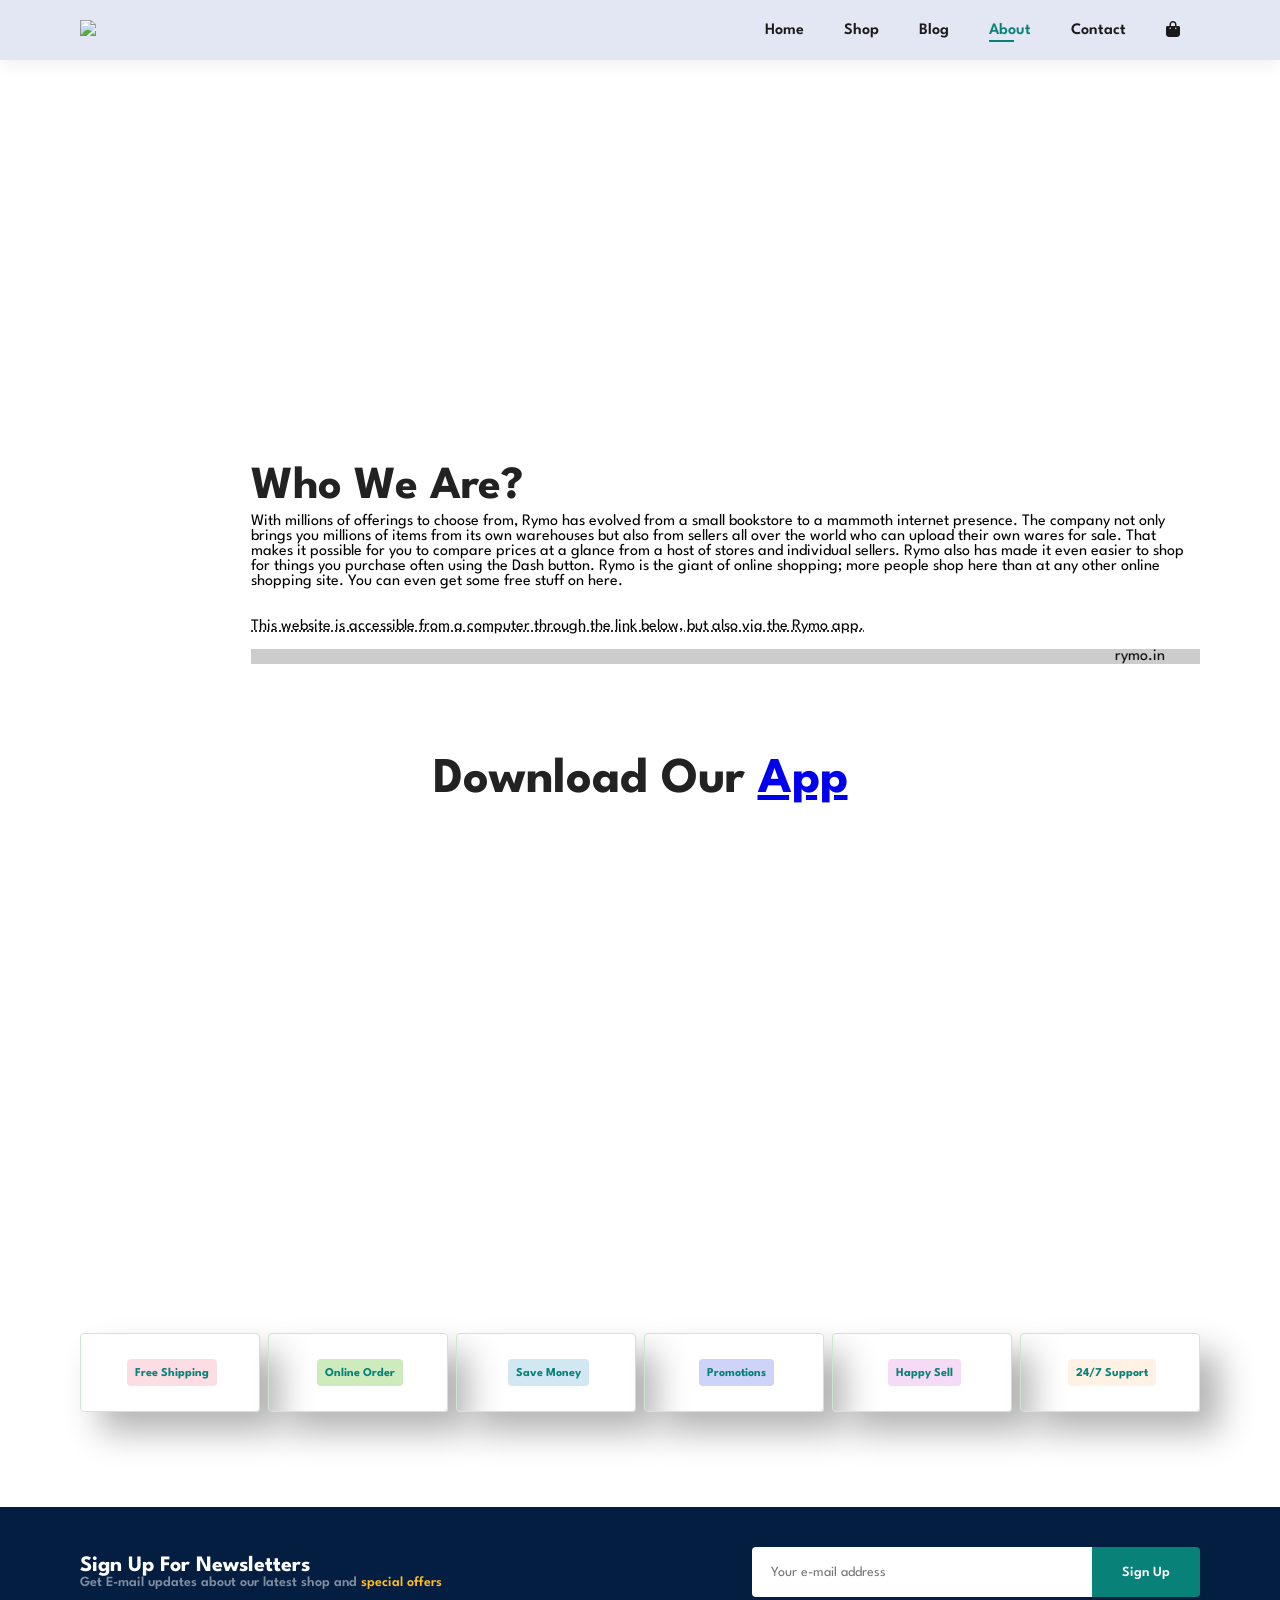
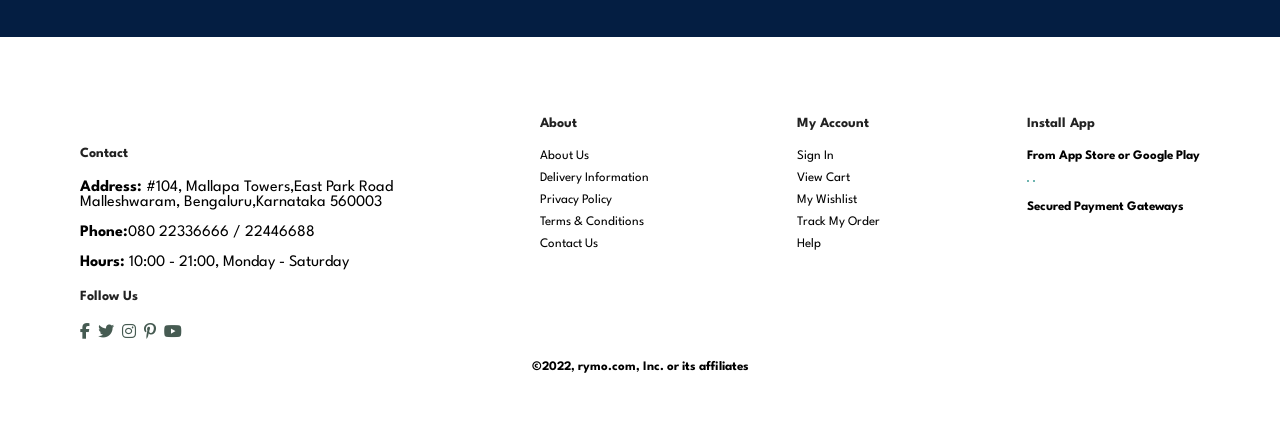
==== about.html @ b59324b8 "Add files via upload" ====
<!DOCTYPE html>
<html lang="en">

<head>
    <meta charset="UTF-8">
    <meta http-equiv="X-UA-Compatible" content="IE-edge">
    <meta name="viewport" content="width=device-width, initial-scale=1.0">
    <title>E-commerce</title>
    <link rel="stylesheet" href="https://cdnjs.cloudflare.com/ajax/libs/font-awesome/6.2.0/css/all.min.css">

    <link rel="stylesheet" href="style.css">
</head>

<body>
    <section id="header">
        <a href="#"><img src="images/logo1.png"></a>
        <div>
            <ul id="navbar">
                <li> <a href="index.html"> Home </a></li>
                <li> <a href="shop.html"> Shop </a></li>
                <li> <a href="blog.html"> Blog </a></li>
                <li> <a class="active" href="about.html"> About </a></li>
                <li> <a href="contact.html"> Contact </a></li>
                <li id="lg-bag"> <a href="cart.html"><i class="fa-solid fa-bag-shopping"></i></a></li>
                <a href="#" id="close"><i class="far fa-times"></i></a>
            </ul>
        </div>
        <div id="mobile">
            <a href="cart.html"><i class="fa-solid fa-bag-shopping"></i></a>
            <i id="bar" class="fas fa-outdent"></i>
        </div>
    </section>

    <section id="page-header" class="about-header">
        <h2>#KnowUs</h2>
    </section>

    <section id="about-head" class="section-p1">
        <img src="images/about/a6.jpg" alt="">
        <div>
            <h2> Who We Are?</h2>
            <span>With millions of offerings to choose from, Rymo has evolved from a small bookstore to a mammoth internet presence. The company not only brings you millions of items from its own warehouses but also from sellers all over the world who can upload their own wares for sale.

                That makes it possible for you to compare prices at a glance from a host of stores and individual sellers. Rymo also has made it even easier to shop for things you purchase often using the Dash button.
                
                Rymo is the giant of online shopping; more people shop here than at any other online shopping site. You can even get some free stuff on here.
                
                </span><br><br><br>
            <abbr title="">
                This website is accessible from a computer through the link below, but also via the Rymo app.
            </abbr>
            <br><br>
            <marquee bgcolor="#ccc" loop="-1" scrollamount="5" width="100%">
            rymo.in
            </marquee>

        </div>



    </section>

    <section id="about-app" class="section-p1">
        <h1>Download Our <a href="#">App</a></h1>
        <div class="video">
            <video autoplay muted loop src="images/about/1.mp4">
            </video>
        </div>
    </section>

    <section id="feature" class="section-p1">
        <div class="fe-box">
            <img src="images/features/f1.png" alt="">
            <h6> Free Shipping</h6>
        </div>

        <div class="fe-box">
            <img src="images/features/f2.png" alt="">
            <h6> Online Order</h6>
        </div>

        <div class="fe-box">
            <img src="images/features/f3.png" alt="">
            <h6> Save Money</h6>
        </div>

        <div class="fe-box">
            <img src="images/features/f4.png" alt="">
            <h6> Promotions</h6>
        </div>

        <div class="fe-box">
            <img src="images/features/f5.png" alt="">
            <h6> Happy Sell</h6>
        </div>
        <div class="fe-box">
            <img src="images/features/f6.png" alt="">
            <h6> 24/7 Support </h6>
        </div>
    </section>
   
    <section id="newsletter" class="section-p1 section-m1">
        <div class="newstext">
            <h4>Sign Up For Newsletters</h4>
            <p> Get E-mail updates about our latest shop and <span>special offers</span></p>
        </div>
        <div class="form">
            <input type="text" placeholder="Your e-mail address">
            <button class="normal">Sign Up</button>
        </div>
    </section>

    <footer class="section-p1">
        <div class="col">
            <img class="logo" src="images/logo1.png" alt="">
            <h4> Contact </h4>
            <span><strong>Address:</strong> #104, Mallapa Towers,East Park Road </br> Malleshwaram, Bengaluru,Karnataka
                560003 </span><br>
            <span><strong>Phone:</strong>080 22336666 / 22446688</span><br>
                <span><strong>Hours:</strong> 10:00 - 21:00, Monday - Saturday</span>
                    <div class="follow">
                        <h4>Follow Us</h4>
                        <div class="icon">
                            <i class="fab fa-facebook-f"></i>
                            <i class="fab fa-twitter"></i>
                            <i class="fab fa-instagram"></i>
                            <i class="fab fa-pinterest-p"></i>
                            <i class="fab fa-youtube"></i>
                        </div>
                    </div>
        </div>

        <div class="col">
            <h4> About</h4>
            <a href="#">About Us</a>
            <a href="#"> Delivery Information</a>
            <a href="#"> Privacy Policy</a>
            <a href="#"> Terms & Conditions</a>
            <a href="#"> Contact Us</a>
        </div>

        <div class="col">
            <h4> My Account</h4>
            <a href="#">Sign In</a>
            <a href="#"> View Cart</a>
            <a href="#"> My Wishlist</a>
            <a href="#"> Track My Order</a>
            <a href="#"> Help</a>
        </div>

        <div class="col install">
            <h4>Install App</h4>
            <p> From App Store or Google Play</p>
            <div class="row">
                <img src="images/pay/app.jpg" alt="">
                <img src="images/pay/play.jpg" alt="">
            </div>
            <p> Secured Payment Gateways</p>
            <img src="images/pay/pay.png" alt="">
        </div>

        <div class="copyright">
            <p>©2022, rymo.com, Inc. or its affiliates</p>
        </div>
    </footer>

    <script src="script.js"></script>

</body>

</html>
---- style.css ----
@import url('https://fonts.googleapis.com/css2?family=Spartan:wght@100;200;300;400;500;600;700;800;900&display=swap');

* {
    margin: 0;
    padding: 0;
    box-sizing: border-box;
    font-family: 'Spartan', sans-serif;
}

h1 {
    font-size: 50px;
    line-height: 64px;
    color: #222;
}

h2 {
    font-size: 46px;
    line-height: 54px;
    color: #222;
}

h4 {
    font-size: 20px;
    color: #222;
}

h6 {
    font-weight: 700;
    font-size: 12px;
}

p {
    font-weight: 700;
    font-size: 12px;
}

.section-p1 {
    padding: 40px 80px;
}

.section-m1 {
    margin: 40px 0;
}

button.normal {
    font-size: 14px;
    font-weight: 600;
    padding: 15px 30px;
    color: black;
    background-color: #fff;
    border-radius: 4px;
    border: none;
    outline: none;
    transition: 0.2s;
}

button.white {
    font-size: 13px;
    font-weight: 600;
    padding: 11px 18px;
    color: white;
    background-color: transparent;
    cursor: pointer;
    border: 1px solid white;
    outline: none;
    transition: 0.2s;
}

body {
    width: 100%;
}

/* Header Start */
#header {
    display: flex;
    align-items: center;
    justify-content: space-between;
    padding: 20px 80px;
    background-color: #E3E6f3;
    box-shadow: 0 5px 15px rgba(0, 0, 0, 0.06);
    z-index: 999;
    position: sticky;
    top: 0;
    left: 0;

}

#navbar {
    display: flex;
    align-items: center;
    justify-content: center;
}

#navbar li {
    list-style: none;
    padding: 0 20px;
    position: relative;
}

#navbar li a {
    text-decoration: none;
    font-size: 16px;
    font-weight: 600;
    color: #1a1a1a;
    transition: 0.3s ease;
}

#navbar li a:hover,
#navbar li a.active {
    color: #088178;
}

#navbar li a.active::after,
#navbar li a:hover::after {
    content: "";
    width: 30%;
    height: 2px;
    background: #088178;
    position: absolute;
    bottom: -4px;
    left: 20px;
}

#mobile {
    display: none;
    align-items: center;
}

#close {
    display: none;
}


/* Home page */
#hero {
    background-image: url("images/hero.jpg");
    height: 100vh;
    width: 100%;
    background-size: cover;
    background-position: top 50% center;
    padding: 13px 30px;
    display: flex;
    flex-direction: column;
    align-items: flex-start;
    justify-content: center;
    align-items: flex-start;
}

#hero span{
    color: coral;
}

#hero .container{
    margin-bottom:10%;
    margin-left: 10%;
    align-items: center;
}

#hero h4 {
    padding-bottom: 15px;
    font-weight: 400;
}

#hero p{
    font-size: 20px;
}

#hero button {
    background-color: #1d1d1d;
    color: aliceblue;
    border: none;
    padding: 13px 30px;
    background-repeat: no-repeat;
    cursor: pointer;
    font-weight: 700;
    font-size: 15px;
    transition: 0.3s ease;
}

#hero button:hover{
    background-color: #088178;
}

#feature {
    display: flex;
    align-items: center;
    justify-content: space-between;
    flex-wrap: wrap;
}

#feature .fe-box {
    width: 180px;
    text-align: center;
    padding: 25px 15px;
    box-shadow: 20px 20px 34px rgba(0, 0, 0, 0.3);
    border: 1px solid #cce7d0;
    border-radius: 4px;
    margin: 15px 0;
}

#feature .fe-box:hover {
    box-shadow: 10px 10px 54px rgba(70, 62, 221, 0.1);
}

#feature .fe-box img {
    width: 100%;
    margin-bottom: 10px;
}

#feature .fe-box h6 {
    display: inline-block;
    padding: 9px 8px 6px 8px;
    line-height: 1;
    border-radius: 4px;
    color: #088178;
    background-color: #fddde4;
}

#feature .fe-box:nth-child(2) h6 {
    background-color: #cdebbc;
}

#feature .fe-box:nth-child(3) h6 {
    background-color: #d1e8f2;
}

#feature .fe-box:nth-child(4) h6 {
    background-color: #cdd4f8;
}

#feature .fe-box:nth-child(5) h6 {
    background-color: #f6dbf6;
}

#feature .fe-box:nth-child(6) h6 {
    background-color: #fff2e5;
}

#product1 {
    text-align: center;
}

#product1 .pro-container {
    display: flex;
    justify-content: space-between;
    padding: 20px;
    flex-wrap: wrap;
}

#product1 .pro {
    width: 23%;
    min-width: 250px;
    padding: 10px 12px;
    border: 1px solid #cce7d0;
    border-radius: 25px;
    cursor: pointer;
    box-shadow: 20px 20px 30px rgba(0, 0, 0, 0.02);
    margin: 15px 0;
    transition: 0.2s ease;
    position: relative;
}

#product1 .pro:hover {
    box-shadow: 20px 20px 30px rgba(0, 0, 0, 0.06);
}

#product1 .pro img {
    width: 100%;
    border-radius: 20px;
}

#product1 .pro .des {
    text-align: start;
    padding: 10px 0;
}

#product1 .pro .des span {
    color: #606063;
    font-size: 12px;
}

#product1 .pro .des h5 {
    padding-top: 7px;
    color: #1a1a1a;
    font-size: 14px;
}

#product1 .pro .des i {
    font-size: 12px;
    color: rgba(243, 181, 25);
}

#product1 .pro .des h4 {
    padding-top: 7px;
    font-size: 15px;
    font-weight: 700;
    color: #088178;
}

#product1 .pro .cart {
    width: 40px;
    height: 40px;
    line-height: 40px;
    border-radius: 50px;
    background-color: #e8f6ea;
    font-weight: 500;
    color: #088178;
    border: 1px solid #cce7d0;
    position: absolute;
    bottom: 20px;
    right: 10px;
}

#banner {
    display: flex;
    flex-direction: column;
    justify-content: center;
    align-items: center;
    text-align: center;
    background-image: url("images/banner/b2.jpg");
    width: 100%;
    height: 40vh;
    background-size: cover;
    background-position: center;
}

#banner h4 {
    color: white;
    font-size: 16px;
}

#banner h2 {
    color: white;
    font-size: 30px;
    padding: 10px 0;
}

#banner h2 span {
    color: #ef3636;
}

#banner button:hover {
    background: #088178;
    color: #fff;
}

#sm-banner {
    display: flex;
    justify-content: space-between;
    flex-wrap: wrap;
}

#sm-banner .banner-box {
    display: flex;
    flex-direction: column;
    justify-content: center;
    align-items: flex-start;
    background-image: url("images/banner/b17.jpg");
    min-width: 580px;
    height: 50vh;
    background-size: cover;
    background-position: center;
    padding: 30px;
}

#sm-banner .banner-box2 {
    background-image: url("images/banner/b10.jpg");

}

#sm-banner h4 {
    color: white;
    font-size: 20px;
    font-weight: 300;
}

#sm-banner h2 {
    color: white;
    font-size: 28px;
    font-weight: 800;
}

#sm-banner span {
    color: white;
    font-size: 14px;
    font-weight: 500;
    padding-bottom: 15px;
}

#sm-banner .banner-box:hover button {
    background: #088178;
    border: 1px solid #088178;
}

#banner3 {
    display: flex;
    justify-content: space-between;
    flex-wrap: wrap;
    padding: 0 80px;
}

#banner3 .banner-box {
    display: flex;
    flex-direction: column;
    justify-content: center;
    align-items: flex-start;
    background-image: url("images/banner/b16.jpg");
    min-width: 30%;
    height: 30vh;
    background-size: cover;
    background-position: center;
    padding: 20px;
    margin-bottom: 20px;
}

#banner3 .banner-box2 {
    background-image: url("images/banner/b4.jpg");
}

#banner3 .banner-box3 {
    background-image: url("images/banner/b18.jpg");
}

#banner3 h2 {
    color: white;
    font-weight: 900;
    font-size: 22px;
}

#banner3 h3 {
    color: white;
    font-weight: 800;
    font-size: 15px;
}

#newsletter {
    display: flex;
    justify-content: space-between;
    flex-wrap: wrap;
    align-items: center;
    background-image: url("images/banner/b14.png");
    background-repeat: no-repeat;
    background-position: 20% 30%;
    background-color: #041e42;
}

#newsletter h4 {
    font-size: 22px;
    font-weight: 700;
    color: white;
}

#newsletter p {
    font-size: 14px;
    font-weight: 600;
    color: #818ea0;
}

#newsletter p span {
    color: #ffbd27;
}

#newsletter .form {
    display: flex;
    width: 40%;
}

#newsletter input {
    height: 3.125rem;
    padding: 0 1.25em;
    font-size: 14px;
    width: 100%;
    border: 1px solid transparent;
    border-radius: 4px;
    outline: none;
    border-top-right-radius: 0;
    border-bottom-right-radius: 0;
}

#newsletter button {
    background-color: #088178;
    color: white;
    white-space: nowrap;
    border-top-left-radius: 0;
    border-bottom-left-radius: 0;
}

footer {
    display: flex;
    flex-wrap: wrap;
    justify-content: space-between;
}

footer .col {
    display: flex;
    flex-direction: column;
    align-items: flex-start;
    margin-bottom: 20px;
}

footer .logo {
    margin-bottom: 30px;
}

footer h4 {
    font-size: 14px;
    padding-bottom: 20px;
}

footer p {
    font-size: 13px;
    margin: 0 0 8px 0;
}

footer a {
    font-size: 13px;
    text-decoration: none;
    color: black;
    margin-bottom: 10px;
}

footer .follow {
    margin-top: 20px;
}

footer .follow i {
    color: #465b52;
    padding-right: 4px;
    cursor: pointer;
}

footer .install .row img {
    border: 1px solid #088178;
    border-radius: 6px;
}

footer .install img {
    margin: 10px 0 15px 0;
}

footer .follow i:hover,
footer a:hover {
    color: #088178;
}

footer .copyright {
    width: 100%;
    text-align: center;
}

/* Shop Page */
#page-header {
    background-image: url("images/banner/b1.jpg");
    width: 100%;
    height: 40vh;
    background-size: cover;
    display: flex;
    justify-content: center;
    text-align: center;
    flex-direction: column;
    padding: 14px;
}

#page-header h2,
#page-header p {
    color: white;
}

#pagination {
    text-align: center;
}

#pagination a {
    text-decoration: none;
    background-color: #088178;
    padding: 15px 20px;
    border-radius: 4px;
    color: white;
    font-weight: 600;
}

#pagination a i {
    font-size: 16px;
    font-weight: 600;
}

/* Single Product */

#prodetails {
    display: flex;
    margin-top: 20px;
}

#prodetails .single-pro-image {
    width: 40%;
    margin-right: 50px;
}

.small-img-group {
    display: flex;
    justify-content: space-between;
}

.small-img-col {
    flex-basis: 24%;
    cursor: pointer;
}

#prodetails .single-pro-details {
    width: 60%;
    padding-top: 30px;
}

#prodetails .single-pro-details h4 {
    padding: 40px 0 20px 0;
}

#prodetails .single-pro-details h2 {
    font-size: 26px;
}

#prodetails .single-pro-details select {
    display: block;
    padding: 5px 10px;
    margin-bottom: 10px;
}

#prodetails .single-pro-details input {
    width: 50px;
    height: 47px;
    padding-left: 10px;
    font-size: 16px;
    margin-right: 10px;
}

#prodetails .single-pro-details input:focus {
    outline: none;
}

#prodetails .single-pro-details button {
    background-color: #088178;
    color: white;
}

#prodetails .single-pro-details span {
    line-height: 25px;
}

/* Blog Page */

#page-header.blog-header {
    background-image: url("images/banner/b19.jpg");
}

#blog {
    padding: 150px 150px 0 150px;
}

#blog .blog-box {
    display: flex;
    align-items: center;
    width: 100%;
    position: relative;
    padding-bottom: 90px;
}

#blog .blog-img {
    width: 50%;
    margin-right: 30px;
}

#blog img {
    width: 100%;
    height: 300px;
    object-fit: cover;
    background-size: contain;
}

#blog .blog-details {
    width: 50%;
}

#blog .blog-details a {
    text-decoration: none;
    font-size: 11px;
    color: black;
    font-weight: 700;
    position: relative;
    transform: 0.3s;
}

#blog .blog-details a::after {
    content: "";
    width: 50px;
    height: 1px;
    background-color: black;
    position: absolute;
    top: 4px;
    right: -60px;
}

#blog .blog-details a:hover {
    color: #088178;
}

#blog .blog-details a:hover::after {
    background-color: #088178;
}

#blog .blog-box h1 {
    position: absolute;
    top: -40px;
    left: 0;
    font-size: 70px;
    font-weight: 700;
    color: #c9cbce;
    z-index: -9;
}

/* About */
#page-header.about-header {
    background-image: url("images/about/banner.png");
}

#about-head {
    display: flex;
    align-items: center;
}

#about-head img {
    width: 50%;
    height: auto;
}

#about-head div {
    padding-left: 40px;
}

#about-app {
    text-align: center;
}

#about-app .video {
    width: 70%;
    height: 100%;
    margin: 30px auto 0 auto;
}

#about-app .video video {
    width: 100%;
    height: 100%;
    border-radius: 20px;
}

/* Contact Page */

#contact-details {
    display: flex;
    align-items: center;
    justify-content: space-between;
}

#contact-details .details {
    width: 40%;
}

#contact-details .details span,
#form-details form span {
    font-size: 12px;
}

#contact-details .details h2,
#form-details form h2 {
    font-size: 26px;
    line-height: 35px;
    padding: 20px 0;
}

#contact-details .details h3 {
    font-size: 16px;
    padding-bottom: 15px;
}

#contact-details .details li {
    list-style: none;
    display: flex;
    padding: 10px 0;
}

#contact-details .details li i {
    font-size: 14px;
    padding-right: 22px;
}

#contact-details .details li p {
    margin: 0;
    font-size: 14px;
}

#contact-details .map {
    width: 55%;
    height: 400px;
}

#contact-details .map iframe {
    width: 100%;
    height: 100%;
}

#form-details {
    display: flex;
    justify-content: space-between;
    margin: 30px;
    padding: 80px;
    border: 1px solid #e1e1e1;
}

#form-details form {
    width: 65%;
    display: flex;
    flex-direction: column;
    align-items: flex-start;
}

#form-details form input,
#form-details form textarea {
    width: 100%;
    padding: 12px 15px;
    outline: none;
    margin-bottom: 20px;
    border: 1px solid #e1e1e1;
}

#form-details form button {
    background-color: #088178;
    color: white;
}

#form-details .people div {
    padding-bottom: 25px;
    display: flex;
    align-items: flex-start;
}

#form-details .people div img {
    width: 65px;
    height: 65px;
    object-fit: cover;
    margin-right: 15px;
}

#form-details .people div p {
    margin: 0;
    font-size: 13px;
    line-height: 25px;
}

#form-details .people div p span {
    display: block;
    font-size: 16px;
    font-weight: 400;
    color: black;
}

/* Cart Page */

#cart {
    overflow-x: auto;
}

#cart table {
    width: 100%;
    border-collapse: collapse;
    table-layout: fixed;
    white-space: nowrap;
}

#cart table img {
    width: 70px;
}

#cart table td:nth-child(1) {
    width: 100px;
    text-align: center;
}

#cart table td:nth-child(2) {
    width: 150px;
    text-align: center;
}

#cart table td:nth-child(3) {
    width: 250px;
    text-align: center;
}

#cart table td:nth-child(4),
#cart table td:nth-child(5),
#cart table td:nth-child(6) {
    width: 150px;
    text-align: center;
}

#cart table td:nth-child(5) input {
    width: 70px;
    padding: 10px 5px 10px 15px;
}

#cart table thead {
    border: 1px solid #e2e9e1;
    border-left: none;
    border-right: none;
}

#cart table thead td {
    font-weight: 700;
    text-transform: uppercase;
    font-size: 13px;
    padding: 18px 0px;
}

#cart table tbody tr td {
    padding-top: 15px;
}

#cart table tbody td {
    font-size: 13px;
}

#cart-add {
    display: flex;
    flex-wrap: wrap;
    justify-content: space-between;
}

#coupon {
    width: 50%;
    margin-bottom: 30px;
}

#coupon h3,
#subtotal table h3 {
    padding-bottom: 15px;
}

#coupon input {
    padding: 10px 20px;
    outline: none;
    width: 60%;
    margin-right: 10px;
    border: 1px solid #e2e9e1;
}

#coupon button,
#subtotal button {
    background-color: #088178;
    color: #fff;
    padding: 12px 20px;
}

#subtotal {
    width: 50%;
    margin-bottom: 30px;
    border: 1px solid #e2e9e1;
    padding: 30px;
}

#subtotal table {
    border-collapse: collapse;
    width: 100%;
    margin-bottom: 20px;
}

#subtotal table td {
    width: 100%;
    border: 1px solid #e2e9e1;
    padding: 10px;
    font-size: 13px;
}

/* Start Media Query */

@media (max-width:799px) {
    .section-p1 {
        padding: 40px 40px;
    }

    #navbar {
        display: flex;
        flex-direction: column;
        align-items: flex-start;
        justify-content: flex-start;
        position: fixed;
        top: 0;
        right: -300px;
        height: 100vh;
        width: 300px;
        background-color: #E3E6f3;
        box-shadow: 0 40px 60px rgba(0, 0, 0, 0.1);
        padding: 80px 0 0 10px;
    }

    #navbar.active {
        right: 0px;
    }

    #navbar li {
        margin-bottom: 25px;
    }

    #mobile {
        display: flex;
        align-items: center;
    }

    #mobile i {
        color: #1a1a1a;
        font-size: 24px;
        padding-left: 20px;
    }

    #close {
        display: initial;
        position: absolute;
        top: 30px;
        left: 30px;
        color: #222;
        font-size: 24px;
    }

    #lg-bag {
        display: none;
    }

    #hero {
        height: 90vh;
        padding: 80px;
        background-position: top 30% right 50%;
    }

    #hero .container {
        margin-bottom: 10%;
        
    } 

    #feature {
        justify-content: center;
    }

    #feature .fe-box {
        margin: 15px 15px;
    }

    #product1 .pro-container {
        justify-content: center;
    }

    #product1 .pro {
        margin: 15px;
    }

    #banner {
        height: 20vh;
    }

    #sm-banner .banner-box {
        min-width: 100%;
        height: 30vh;
    }

    #banner3 {
        padding: 0 40px;
    }

    #banner3 .banner-box {
        width: 28%;
    }

    #newsletter .form {
        width: 70%;
    }

    /* Contact Page */

    #form-details {
        padding: 40px;
    }

    #form-details form {
        width: 50%;
    }
}

@media (max-width:477px) {

    .section-p1 {
        padding: 20px;
    }

    #header {
        padding: 10px 30px;
    }

    #h1 {
        font-size: 38px;
    }

    #h2 {
        font-size: 32px;
    }

    #hero {
        padding: 10px;
        background-position: 55%;
    }

    #feature {
        justify-content: space-between;
    }

    #feature .fe-box {
        width: 155px;
        margin: 0 0 15px 0;
    }

    #product1 .pro {
        width: 100%;
    }

    #banner {
        height: 40vh;
    }

    #sm-banner .banner-box {
        height: 40vh;
    }

    #sm-banner .banner-box2 {
        margin-top: 20px;
    }

    #banner3 {
        padding: 0 20px;
    }

    #banner .banner-box {
        width: 100%;
    }

    #newsletter {
        padding: 40px 20px;
    }

    #newsletter .form {
        width: 100%;
    }

    footer .copyright {
        text-align: start;
    }

    /* Single Product */
    #prodetails {
        display: flex;
        flex-direction: column;
    }

    #prodetails .single-pro-image {
        width: 50%;
        padding-right: 0px;
    }

    #prodetails .single-pro-details {
        width: 100%;
    }

    /* Blog Page */

    #blog {
        padding: 100px 20px 0 20px;
    }

    #blog .blog-page {
        display: flex;
        flex-direction: column;
        align-items: flex-start;
    }

    #blog .blog-img {
        width: 100%;
        margin-right: 0px;
        margin-bottom: 30px;

    }

    #blog .blog-details {
        width: 100%;
    }

    /* About Page */

    #about-head {
        flex-direction: column;
    }

    #about-head img {
        width: 100%;
        margin-bottom: 20px;
    }

    #about-head div {
        padding-left: 0px;
    }

    #about-app .video {
        width: 100%;
    }

    /* Contact Page */

    #contact-details {
        flex-direction: column;
    }

    #contact-details .details {
        width: 100%;
        margin-bottom: 30px;
    }

    #contact-details .map {
        width: 100%;
    }

    #form-details {
        margin: 10px;
        padding: 30px 10px;
        flex-wrap: wrap;
    }

    #form-details form {
        width: 100%;
        margin-bottom: 30px;
    }

    /* Cart Page */

    #cart-add {
        display: flex;
        flex-direction: column;
    }

    #coupon {
        width: 100%;
    }

    #subtotal {
        width: 100%;
        padding: 20px;
    }
}
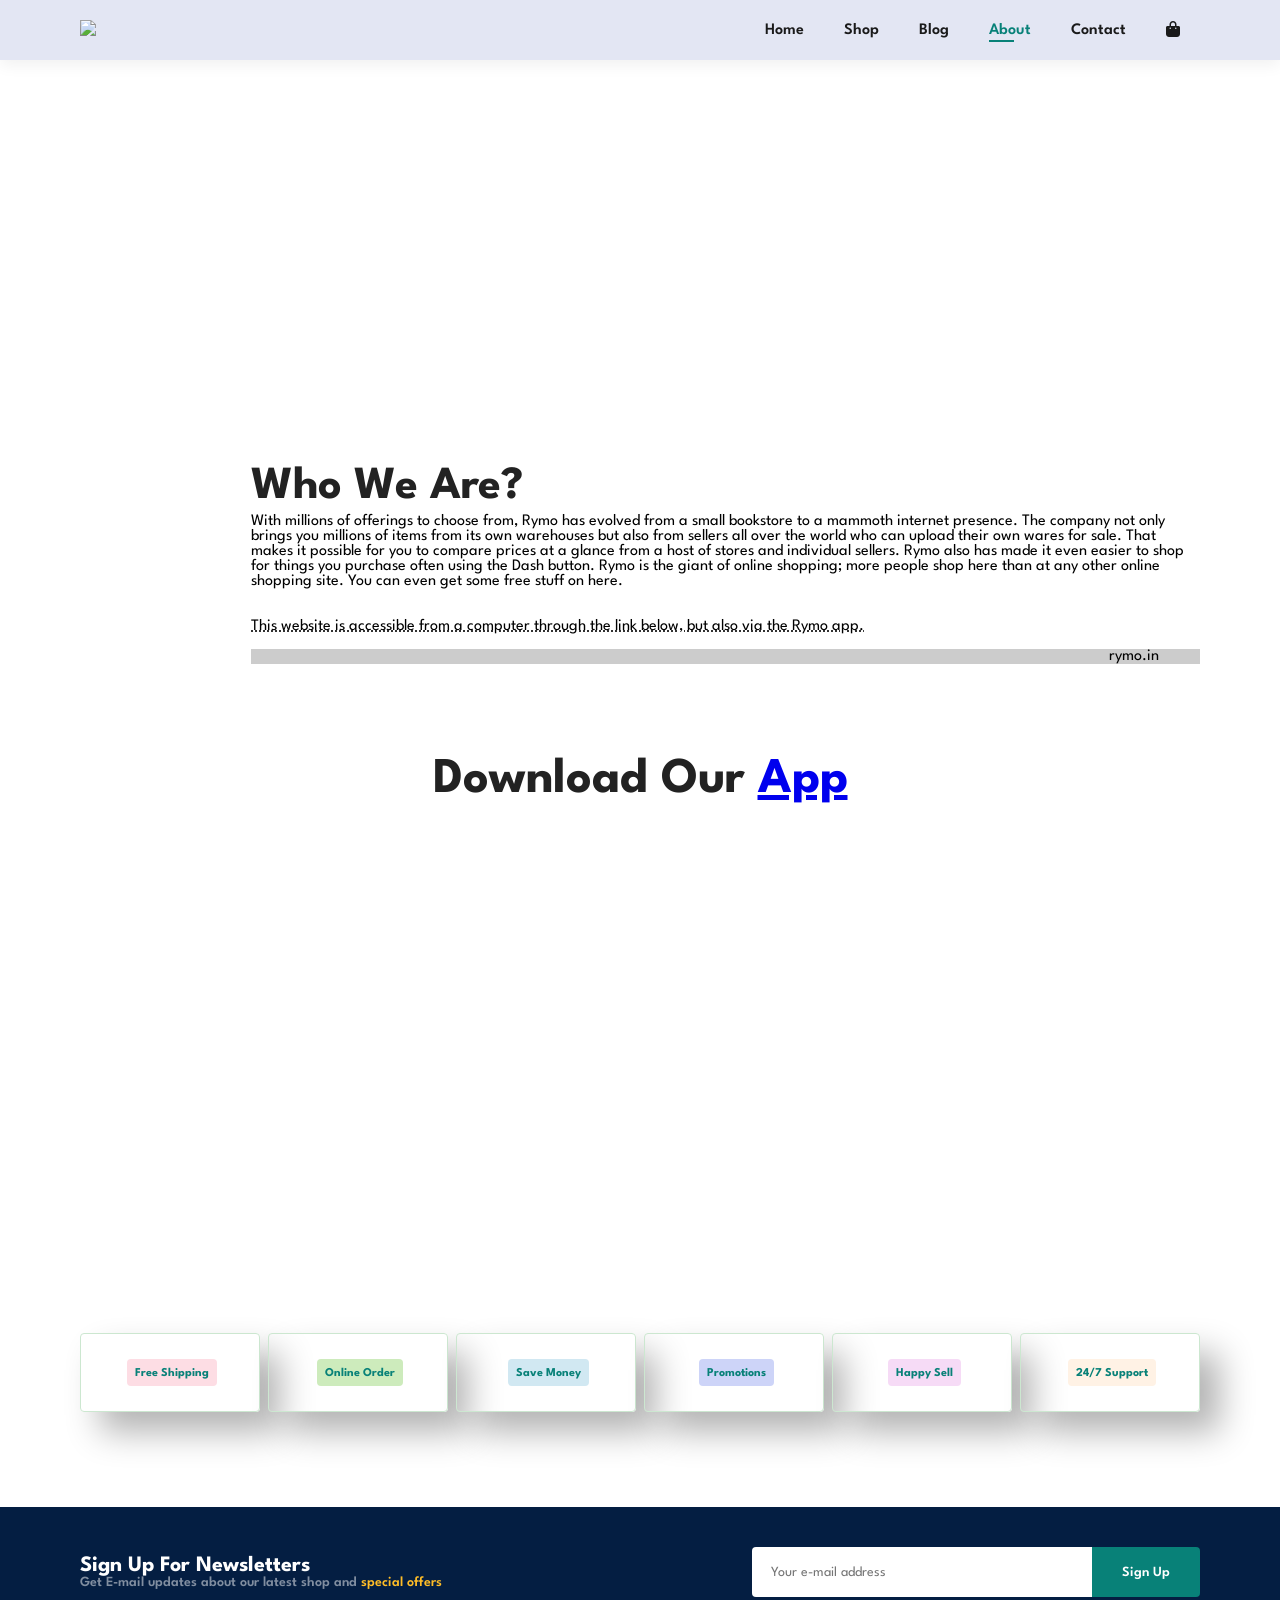
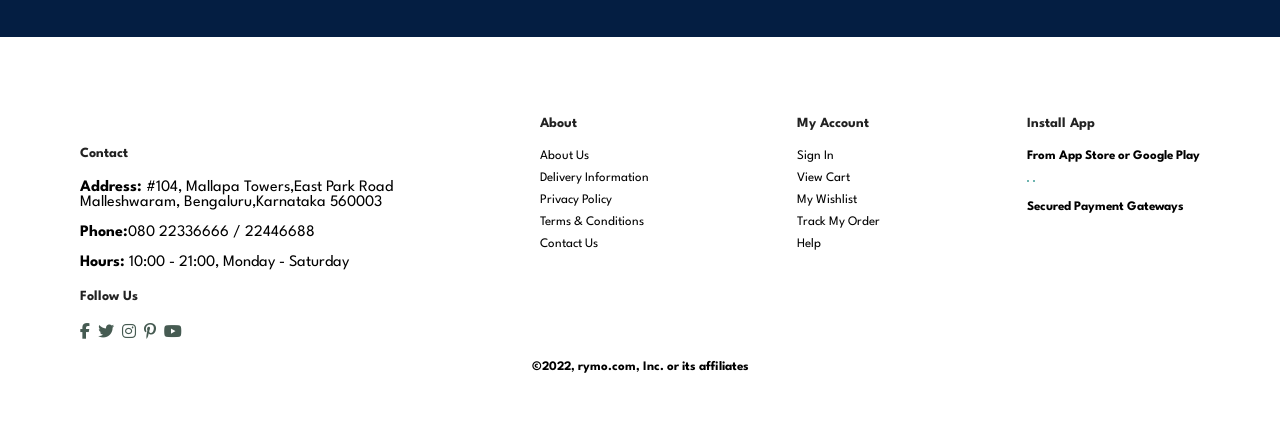
==== commit c51e904e: "Update about.html" ====
--- a/about.html
+++ b/about.html
@@ -13,7 +13,7 @@
 
 <body>
     <section id="header">
-        <a href="#"><img src="images/logo1.png"></a>
+        <a href="#"><img src="./images/logo1.png"></a>
         <div>
             <ul id="navbar">
                 <li> <a href="index.html"> Home </a></li>
@@ -36,7 +36,7 @@
     </section>
 
     <section id="about-head" class="section-p1">
-        <img src="images/about/a6.jpg" alt="">
+        <img src="./images/about/a6.jpg" alt="">
         <div>
             <h2> Who We Are?</h2>
             <span>With millions of offerings to choose from, Rymo has evolved from a small bookstore to a mammoth internet presence. The company not only brings you millions of items from its own warehouses but also from sellers all over the world who can upload their own wares for sale.
@@ -63,38 +63,38 @@
     <section id="about-app" class="section-p1">
         <h1>Download Our <a href="#">App</a></h1>
         <div class="video">
-            <video autoplay muted loop src="images/about/1.mp4">
+            <video autoplay muted loop src="./images/about/1.mp4">
             </video>
         </div>
     </section>
 
     <section id="feature" class="section-p1">
         <div class="fe-box">
-            <img src="images/features/f1.png" alt="">
+            <img src="./images/features/f1.png" alt="">
             <h6> Free Shipping</h6>
         </div>
 
         <div class="fe-box">
-            <img src="images/features/f2.png" alt="">
+            <img src="./images/features/f2.png" alt="">
             <h6> Online Order</h6>
         </div>
 
         <div class="fe-box">
-            <img src="images/features/f3.png" alt="">
+            <img src="./images/features/f3.png" alt="">
             <h6> Save Money</h6>
         </div>
 
         <div class="fe-box">
-            <img src="images/features/f4.png" alt="">
+            <img src="./images/features/f4.png" alt="">
             <h6> Promotions</h6>
         </div>
 
         <div class="fe-box">
-            <img src="images/features/f5.png" alt="">
+            <img src="./images/features/f5.png" alt="">
             <h6> Happy Sell</h6>
         </div>
         <div class="fe-box">
-            <img src="images/features/f6.png" alt="">
+            <img src="./images/features/f6.png" alt="">
             <h6> 24/7 Support </h6>
         </div>
     </section>
@@ -112,7 +112,7 @@
 
     <footer class="section-p1">
         <div class="col">
-            <img class="logo" src="images/logo1.png" alt="">
+            <img class="logo" src="./images/logo1.png" alt="">
             <h4> Contact </h4>
             <span><strong>Address:</strong> #104, Mallapa Towers,East Park Road </br> Malleshwaram, Bengaluru,Karnataka
                 560003 </span><br>
@@ -152,11 +152,11 @@
             <h4>Install App</h4>
             <p> From App Store or Google Play</p>
             <div class="row">
-                <img src="images/pay/app.jpg" alt="">
-                <img src="images/pay/play.jpg" alt="">
+                <img src="./images/pay/app.jpg" alt="">
+                <img src="./images/pay/play.jpg" alt="">
             </div>
             <p> Secured Payment Gateways</p>
-            <img src="images/pay/pay.png" alt="">
+            <img src="./images/pay/pay.png" alt="">
         </div>
 
         <div class="copyright">
@@ -168,4 +168,4 @@
 
 </body>
 
-</html>+</html>
